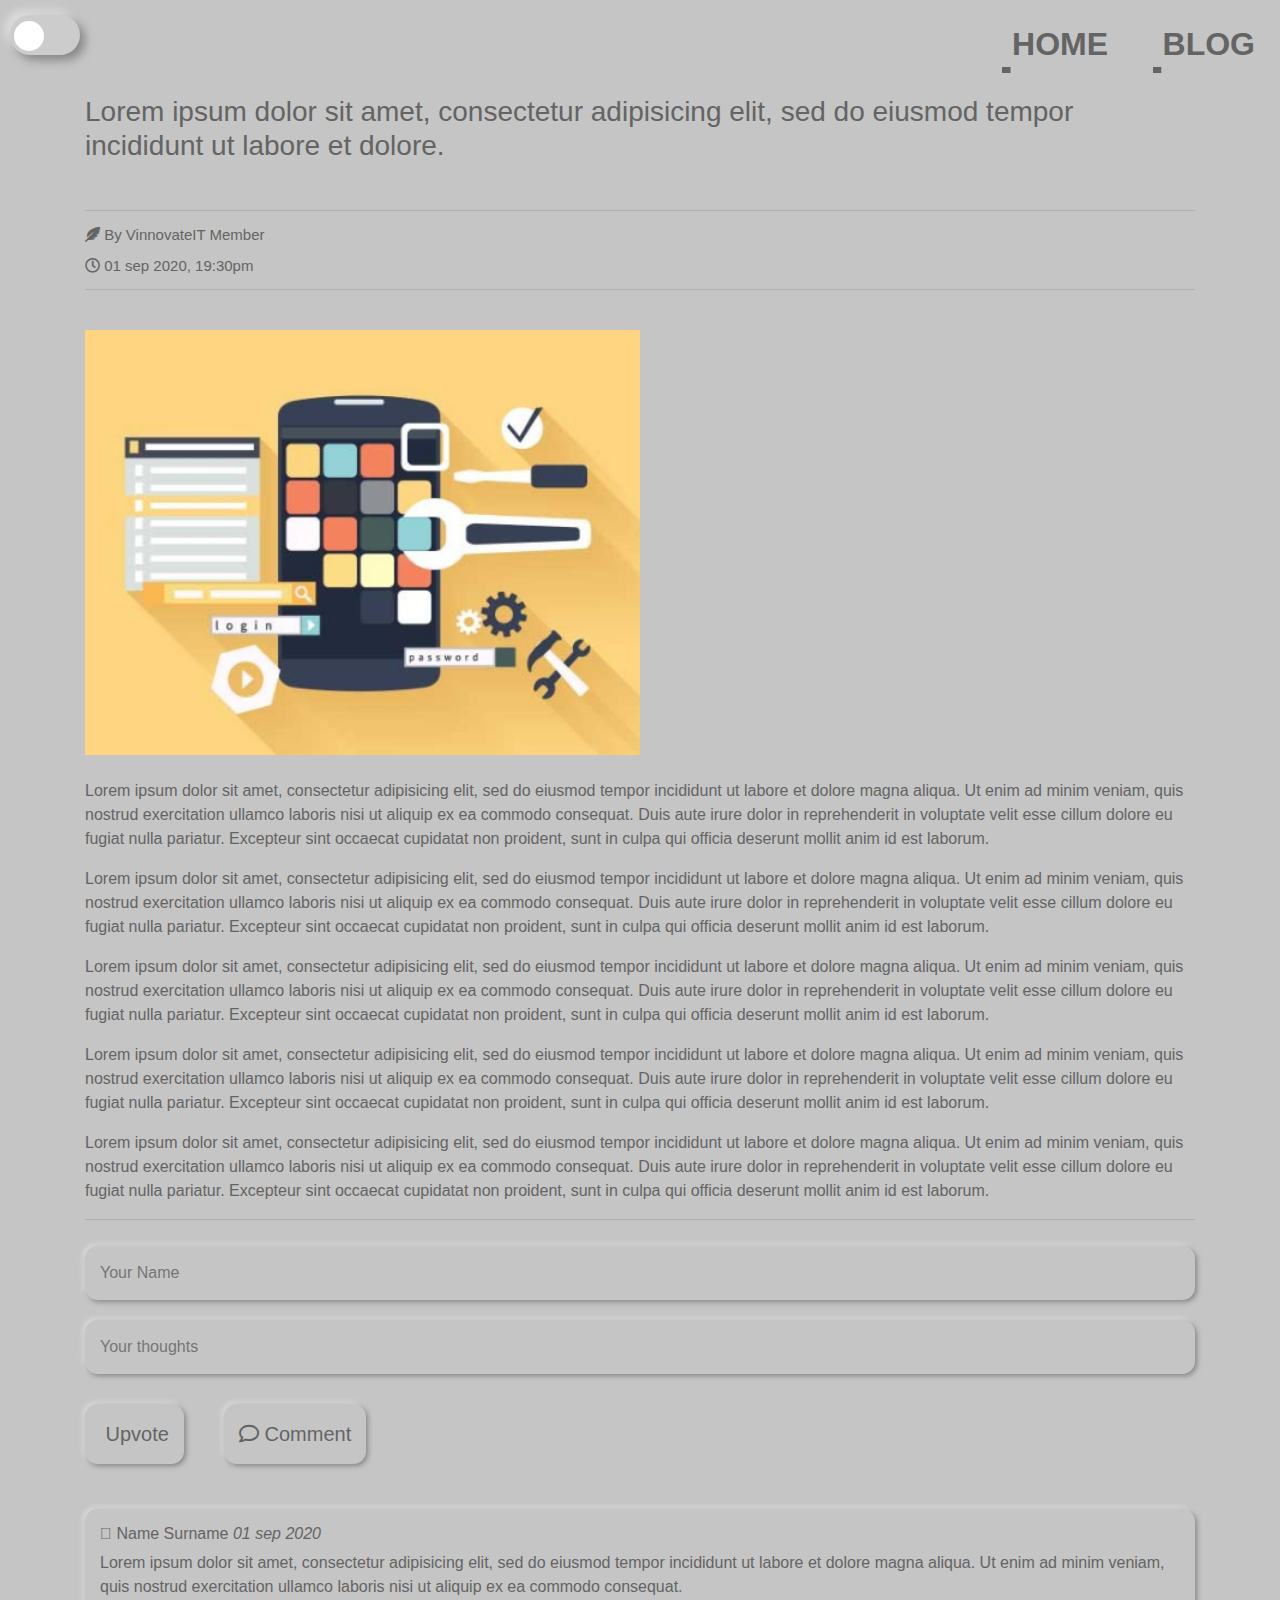
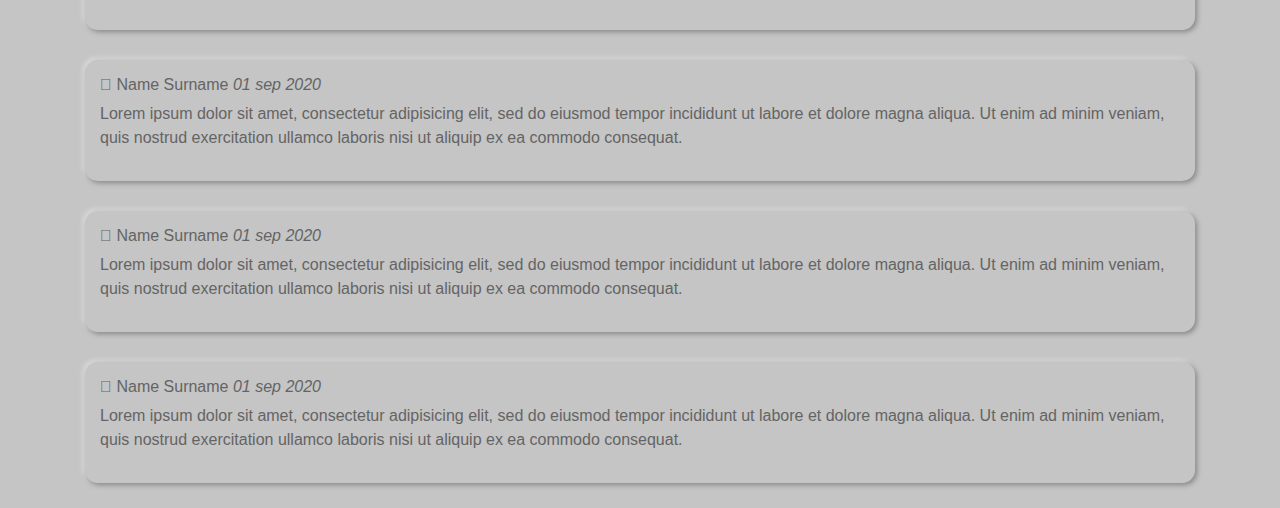
==== blog_detail.html @ 6a55b5c4 "html pages linked" ====
<!DOCTYPE html>
<html lang="en" dir="ltr">
  <head>
    <meta charset="utf-8">
    <title>Blog-detail page</title>
    <meta http-equiv="X-UA-Compatible" content="IE=edge">
    <meta name="viewport" content="width=device-width, initial-scale=1">
    <link rel="stylesheet" href="https://maxcdn.bootstrapcdn.com/bootstrap/4.0.0/css/bootstrap.min.css" integrity="sha384-Gn5384xqQ1aoWXA+058RXPxPg6fy4IWvTNh0E263XmFcJlSAwiGgFAW/dAiS6JXm" crossorigin="anonymous">
    <link rel="stylesheet" href="https://pro.fontawesome.com/releases/v5.10.0/css/all.css">
    <link rel="stylesheet" href="css/blog_detail.css">
  </head>
  <body>
  <nav>
          <label class="switch">
            <input type="checkbox">
            <span class="slider round"></span>
          </label>
          <div class="nav-links">
            <h1><a href="index.html">HOME</a></h1>
            <h1><a href="blog_list.html">BLOG</a></h1>
          </div>
        </nav>
    <div class="container">
      <div class="blog">
        <h3>Lorem ipsum dolor sit amet, consectetur adipisicing elit, sed do eiusmod tempor incididunt ut labore et dolore.</h3><br>
        <hr>
          <div class="col- writer_info">
            <p><i class="fas fa-feather-alt"></i> By VinnovateIT Member</p>
            <p><i class="far fa-clock"></i> 01 sep 2020, 19:30pm</p>
          </div>
        <hr>
        <br>
        <div class="blog-content">
          <img src="img/project-4.PNG" alt="">
          <br>
          <br>
          <p>Lorem ipsum dolor sit amet, consectetur adipisicing elit, sed do eiusmod tempor incididunt ut labore et dolore magna aliqua. Ut enim ad minim veniam, quis nostrud exercitation ullamco laboris nisi ut aliquip ex ea commodo consequat. Duis aute irure dolor in reprehenderit in voluptate velit esse cillum dolore eu fugiat nulla pariatur. Excepteur sint occaecat cupidatat non proident, sunt in culpa qui officia deserunt mollit anim id est laborum.</p>

          <p>Lorem ipsum dolor sit amet, consectetur adipisicing elit, sed do eiusmod tempor incididunt ut labore et dolore magna aliqua. Ut enim ad minim veniam, quis nostrud exercitation ullamco laboris nisi ut aliquip ex ea commodo consequat. Duis aute irure dolor in reprehenderit in voluptate velit esse cillum dolore eu fugiat nulla pariatur. Excepteur sint occaecat cupidatat non proident, sunt in culpa qui officia deserunt mollit anim id est laborum.</p>

          <p>Lorem ipsum dolor sit amet, consectetur adipisicing elit, sed do eiusmod tempor incididunt ut labore et dolore magna aliqua. Ut enim ad minim veniam, quis nostrud exercitation ullamco laboris nisi ut aliquip ex ea commodo consequat. Duis aute irure dolor in reprehenderit in voluptate velit esse cillum dolore eu fugiat nulla pariatur. Excepteur sint occaecat cupidatat non proident, sunt in culpa qui officia deserunt mollit anim id est laborum.</p>

          <p>Lorem ipsum dolor sit amet, consectetur adipisicing elit, sed do eiusmod tempor incididunt ut labore et dolore magna aliqua. Ut enim ad minim veniam, quis nostrud exercitation ullamco laboris nisi ut aliquip ex ea commodo consequat. Duis aute irure dolor in reprehenderit in voluptate velit esse cillum dolore eu fugiat nulla pariatur. Excepteur sint occaecat cupidatat non proident, sunt in culpa qui officia deserunt mollit anim id est laborum.</p>

          <p>Lorem ipsum dolor sit amet, consectetur adipisicing elit, sed do eiusmod tempor incididunt ut labore et dolore magna aliqua. Ut enim ad minim veniam, quis nostrud exercitation ullamco laboris nisi ut aliquip ex ea commodo consequat. Duis aute irure dolor in reprehenderit in voluptate velit esse cillum dolore eu fugiat nulla pariatur. Excepteur sint occaecat cupidatat non proident, sunt in culpa qui officia deserunt mollit anim id est laborum.</p>

        </div>

        <hr>

        <input type="text" name="" placeholder="Your Name">
        <br>
        <input type="text" name="" placeholder="Your thoughts">

        <div class="options">
          <a href="#"><p><i class="fas fa-arrow-alt-up"></i> Upvote</p></a>
          <a href="#"><p><i class="far fa-comment"></i> Comment</p></a>
        </div>

        <div class="blog-comments">
          <div class="row">
            <div class="col-12">
              <div class="comment">
                <h6><i class="fal fa-user"></i> Name Surname  <i>01 sep 2020</i></h6>
                <p>Lorem ipsum dolor sit amet, consectetur adipisicing elit, sed do eiusmod tempor incididunt ut labore et dolore magna aliqua. Ut enim ad minim veniam, quis nostrud exercitation ullamco laboris nisi ut aliquip ex ea commodo consequat.</p>
              </div>
            </div>
            <div class="col-12">
              <div class="comment">
                <h6><i class="fal fa-user"></i> Name Surname <i>01 sep 2020</i></h6>
                <p>Lorem ipsum dolor sit amet, consectetur adipisicing elit, sed do eiusmod tempor incididunt ut labore et dolore magna aliqua. Ut enim ad minim veniam, quis nostrud exercitation ullamco laboris nisi ut aliquip ex ea commodo consequat.</p>
              </div>
            </div>
            <div class="col-12">
              <div class="comment">
                <h6><i class="fal fa-user"></i> Name Surname <i>01 sep 2020</i></h6>
                <p>Lorem ipsum dolor sit amet, consectetur adipisicing elit, sed do eiusmod tempor incididunt ut labore et dolore magna aliqua. Ut enim ad minim veniam, quis nostrud exercitation ullamco laboris nisi ut aliquip ex ea commodo consequat.</p>
              </div>
            </div>
            <div class="col-12">
              <div class="comment">
                <h6><i class="fal fa-user"></i> Name Surname <i>01 sep 2020</i></h6>
                <p>Lorem ipsum dolor sit amet, consectetur adipisicing elit, sed do eiusmod tempor incididunt ut labore et dolore magna aliqua. Ut enim ad minim veniam, quis nostrud exercitation ullamco laboris nisi ut aliquip ex ea commodo consequat.</p>
              </div>
            </div>
          </div>
        </div>
      </div>
    </div>



  </body>
</html>
---- css/blog_detail.css ----
*{
  margin: 0;
  padding: 0;
  text-decoration: none;
}

body{
    background-color: rgb(197,197,197);
    color: rgb(100,100,100);
}

nav{
	padding: 0;
	margin: 0;
}

nav .nav-links{
	position: relative;
	float: right;
	right: 0;
}

nav .nav-links h1{
	list-style: none;
	display: inline-block;
	position: relative;
	/* box-shadow: 5px 5px 10px 0 rgba(119,119,119, 0.8),
 -5px -5px 10px 0 rgba( 230,230,230,0.8); */
 border-radius: .8rem;
	padding: 15px;
	margin: 10px;
}

nav .nav-links h1:hover{
		/* box-shadow: inset 5px 5px 10px 0 rgba(119,119,119, 0.8),
    inset -5px -5px 10px 0 rgba(230,230,230, 0.8); */
}

nav .nav-links h1 a{
	text-decoration: none;
	color: rgb(100,100,100);
	font-size: 32px;
  font-weight: bold;
	display: flex;
}

nav .nav-links h1 a:after{
	content: '';
	position: absolute;
	bottom: 5px;
	left: 5px;
	width: 45%;
	height: 6px;
	transform: scaleX(0.15);
	background-color: rgb(100,100,100);
	transform-origin: left;
	transition: all 0.5s;
}


nav .nav-links h1 a:hover:after{
	transform: scaleX(1);
}

.switch {
	position: relative;
  display: inline-block;
  width: 70px;
  height: 40px;
	margin: 10px;
	margin-top: 15px;
	/* box-shadow: 5px 5px 10px 0 rgba(119,119,119, 0.8),
 -5px -5px 10px 0 rgba( 230,230,230,0.8); */
}

.switch input {
  opacity: 0;
  width: 0;
  height: 0;

}

.slider.round{
  position: absolute;
  cursor: pointer;
  top: 0;
  left: 0;
  right: 0;
  bottom: 0;
  background-color: #ccc;
  -webkit-transition: .5s;
  transition: .5s;
	border-radius: 40px;
	box-shadow: 5px 5px 10px 0 rgba(119,119,119, 0.8),
 -5px -5px 10px 0 rgba( 230,230,230,0.8);
}

.slider.round:before {
  position: absolute;
  content: "";
  height: 30px;
  width: 30px;
  left: 4px;
  bottom: 4px;
  background-color: white;
  -webkit-transition: .5s;
  transition: .5s;
	/* box-shadow: 5px 5px 10px 0 rgba(119,119,119, 0.8),
 -5px -5px 10px 0 rgba( 230,230,230,0.8); */
}

input:checked + .slider.round {
  background-color: black;
}

input:focus + .slider.round {
	box-shadow: 5px 5px 10px 0 rgba(119,119,119, 0.8),
 -5px -5px 10px 0 rgba( 230,230,230,0.8);
}

input:checked + .slider.round:before {
  -webkit-transform: translateX(26px);
  -ms-transform: translateX(26px);
  transform: translateX(26px);
}

/* Rounded sliders */
.slider.round {
  border-radius: 40px;
	box-shadow: 5px 5px 10px 0 rgba(119,119,119, 0.8),
 -5px -5px 10px 0 rgba( 230,230,230,0.8);
}

.slider.round:before {
  border-radius: 50%;
}
.blog{
  margin-top: 30px;
}

/* .vimg{
  height: 100%;
  width: 100%;
  border-radius: 50%;
} */

.writer_info{
  font-size: 15px;
  line-height: 1;
}

.blog input[type="text"]{
  background: transparent;
  width: 100%;
  margin: 10px 40px 10px 0px;
  padding: 15px;
  border: none;
  border-radius: .8rem;
  box-shadow: 2px 2px 5px 0 rgba(119,119,119, 0.8),
  -2px -2px 5px 0 rgba(230,230,230, 0.8);
}

.blog input[type="text"]:focus{
  outline: none;
}

.blog-content{
  align-items: center;
  /* text-align: center; */
}

.blog-content img{
  height: 50%;
  width: 50%;
  margin: auto;
}

.options{
  display: flex;
}

.options a{
  text-decoration: none;
}

.options a p{
  margin: 20px 40px 20px 0px;
  padding: 15px;
  box-shadow: 2px 2px 5px 0 rgba(119,119,119, 0.8),
  -2px -2px 5px 0 rgba( 230,230,230,0.8);
  border-radius: 0.8rem;
  color: rgb(100,100,100);
  font-size: 20px;
  transition: box-shadow .3s;
}

.options a p:hover{
  box-shadow: inset 2px 2px 5px 0 rgba(119,119,119, 0.8),
  inset -2px -2px 5px 0 rgba( 230,230,230,0.8);
}

.blog-comments{
  margin: 10px 0px;
}

.blog-comments .comment{
  margin: 15px 0px;
  padding: 15px;
  box-shadow: 2px 2px 5px 0 rgba(119,119,119, 0.8),
  -2px -2px 5px 0 rgba( 230,230,230,0.8);
  border-radius: 0.8rem;
}

@media only screen and (max-width: 650px){
  .blog input[type="text"]{
    width: 100%;
  }
  .options a p{
    padding: 10px;
    font-size: 15px;
  }
}
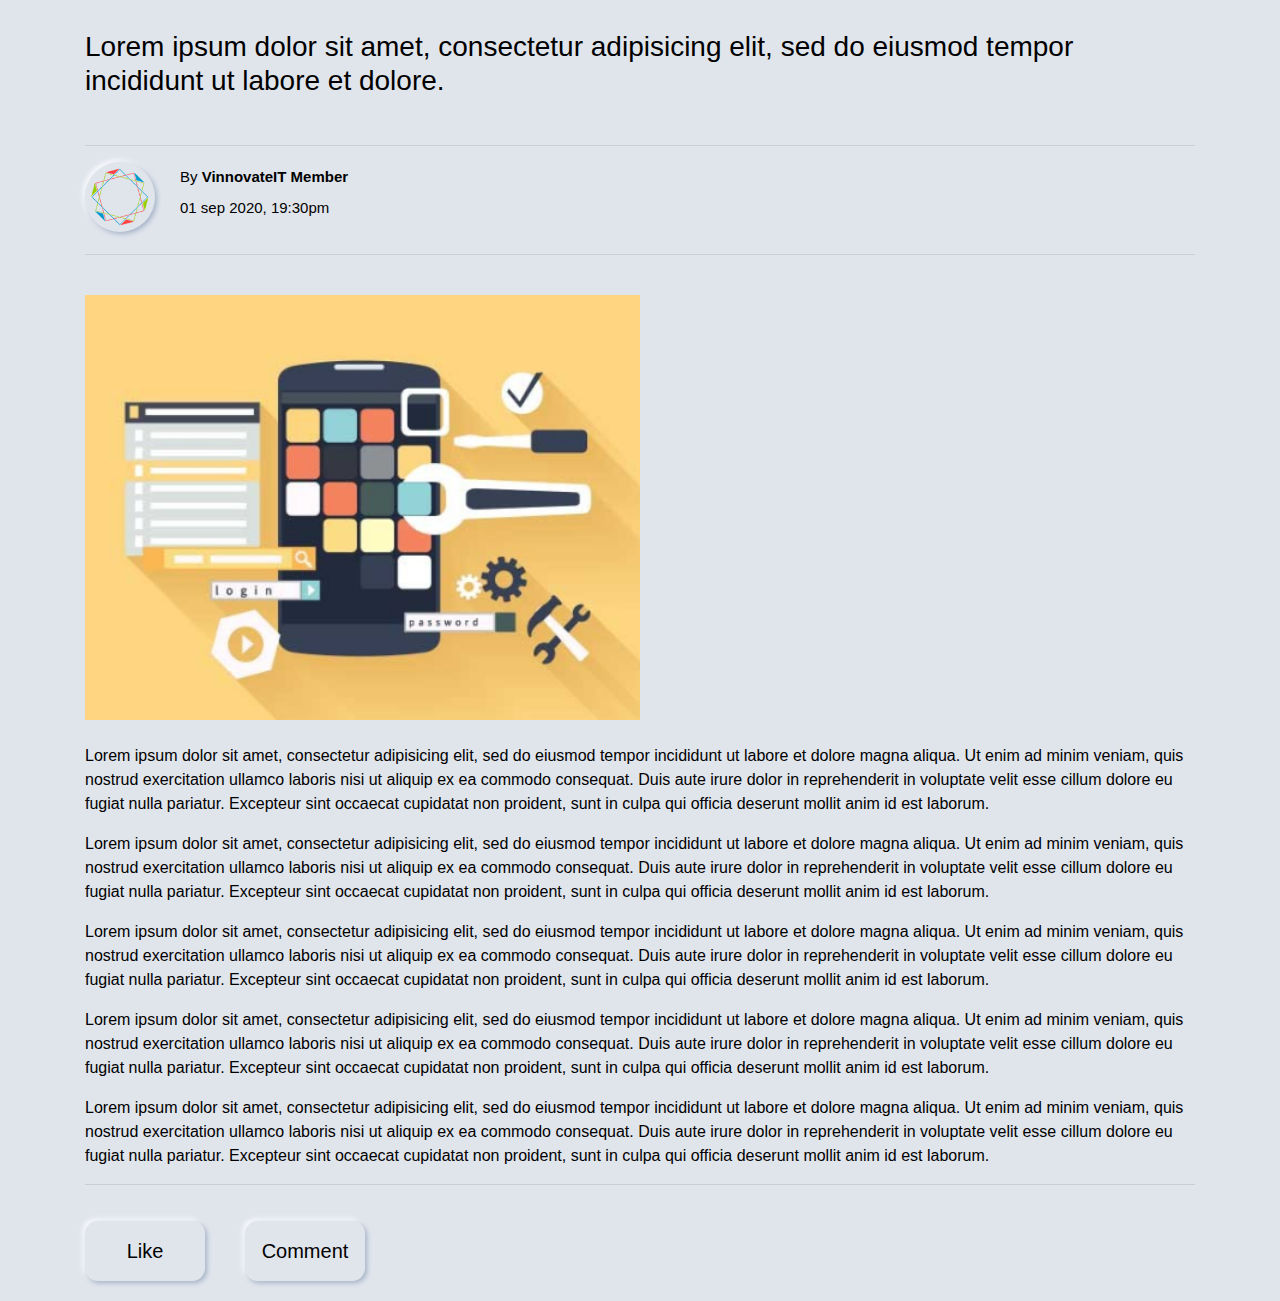
==== commit add4430d: "Merge remote-tracking branch 'upstream/master' into blogdetail" ====
--- a/blog_detail.html
+++ b/blog_detail.html
@@ -7,27 +7,34 @@
     <meta name="viewport" content="width=device-width, initial-scale=1">
     <link rel="stylesheet" href="https://maxcdn.bootstrapcdn.com/bootstrap/4.0.0/css/bootstrap.min.css" integrity="sha384-Gn5384xqQ1aoWXA+058RXPxPg6fy4IWvTNh0E263XmFcJlSAwiGgFAW/dAiS6JXm" crossorigin="anonymous">
     <link rel="stylesheet" href="https://pro.fontawesome.com/releases/v5.10.0/css/all.css">
-    <link rel="stylesheet" href="css/blog_detail.css">
+    <link rel="stylesheet" href="blog_detail/blog_detail.css">
   </head>
   <body>
-  <nav>
-          <label class="switch">
-            <input type="checkbox">
-            <span class="slider round"></span>
-          </label>
-          <div class="nav-links">
-            <h1><a href="index.html">HOME</a></h1>
-            <h1><a href="blog_list.html">BLOG</a></h1>
-          </div>
-        </nav>
+        <!-- <nav>
+            <label class="switch">
+              <input type="checkbox">
+              <span class="slider round"></span>
+            </label>
+            <div class="nav-links">
+              <h1><a href="index.html">HOME</a></h1>
+              <h1><a href="blog_list.html">BLOG</a></h1>
+            </div>
+        </nav> -->
     <div class="container">
       <div class="blog">
         <h3>Lorem ipsum dolor sit amet, consectetur adipisicing elit, sed do eiusmod tempor incididunt ut labore et dolore.</h3><br>
         <hr>
-          <div class="col- writer_info">
-            <p><i class="fas fa-feather-alt"></i> By VinnovateIT Member</p>
-            <p><i class="far fa-clock"></i> 01 sep 2020, 19:30pm</p>
+        <div class="row">
+          <div class="col-3 col-md-1">
+            <a href="https://vinnovateit.com/"><img src="img/VinnovateIT-shape.png" alt="" class="blog-detail-icon"></a>
           </div>
+          <div class="col-9 col-md-11">
+            <div class="writer_info">
+              <p> By <b>VinnovateIT Member</b></p>
+              <p> 01 sep 2020, 19:30pm</p>
+            </div>
+          </div>
+        </div>
         <hr>
         <br>
         <div class="blog-content">
@@ -48,14 +55,22 @@
 
         <hr>
 
-        <input type="text" name="" placeholder="Your Name">
-        <br>
-        <input type="text" name="" placeholder="Your thoughts">
+        <div class="buttons">
+          <form class="likes" action="index.html" method="post">
+            <input type="submit" value="Like" class="blog-button">
+          </form>
 
-        <div class="options">
-          <a href="#"><p><i class="fas fa-arrow-alt-up"></i> Upvote</p></a>
-          <a href="#"><p><i class="far fa-comment"></i> Comment</p></a>
+          <p class="blog-button" id="comment">Comment</p>
         </div>
+
+      <div class="hide" id="comment-section">
+        <form class="" action="index.html" method="post">
+          <input type="text" name="" placeholder="Enter your name" required>
+          <br>
+          <input type="text" name="" placeholder="Enter your thoughts" required>
+          <br>
+          <input type="submit" value="Submit" class="blog-button">
+        </form>
 
         <div class="blog-comments">
           <div class="row">
@@ -87,8 +102,13 @@
         </div>
       </div>
     </div>
+  </div>
 
-
+  <script type="text/javascript">
+    document.getElementById('comment').addEventListener('click',function(){
+      document.getElementById('comment-section').classList.toggle('hide');
+    })
+  </script>
 
   </body>
 </html>
--- a/blog_detail/blog_detail.css
+++ b/blog_detail/blog_detail.css
@@ -0,0 +1,143 @@
+*{
+  margin: 0;
+  padding: 0;
+  text-decoration: none;
+}
+
+body{
+    background-color: #E0E5EC;
+    color: black;
+}
+
+.blog{
+  margin-top: 30px;
+}
+
+.blog-detail-icon{
+  height: 70px;
+  width: 70px;
+  border-radius: 50%;
+  box-shadow: 2px 2px 5px 0 #A3B1C6,
+  -2px -2px 5px 0 #FFFFFF;
+  padding: 5px;
+}
+
+.blog-detail-icon:hover{
+  box-shadow: inset 2px 2px 5px 0 #A3B1C6,
+  inset -2px -2px 5px 0 #FFFFFF;
+}
+
+/* .vimg{
+  height: 100%;
+  width: 100%;
+  border-radius: 50%;
+} */
+
+.writer_info{
+  padding: 7px 0px;
+  font-size: 15px;
+  line-height: 1;
+}
+
+.blog input[type="text"]{
+  background: transparent;
+  width: 100%;
+  margin: 10px 40px 10px 0px;
+  padding: 15px;
+  border: none;
+  border-radius: .8rem;
+  box-shadow: inset 2px 2px 5px 0 #A3B1C6,
+  inset -2px -2px 5px 0 #FFFFFF;
+}
+
+.blog input[type="text"]:focus{
+  outline: none;
+}
+
+.blog-content{
+  align-items: center;
+  /* text-align: center; */
+}
+
+.blog-content img{
+  height: 50%;
+  width: 50%;
+  margin: auto;
+}
+
+/* .options{
+  display: flex;
+}
+
+.options a{
+  text-decoration: none;
+}
+
+.options a p{
+  margin: 20px 40px 20px 0px;
+  padding: 15px;
+  box-shadow: 2px 2px 5px 0 #A3B1C6,
+  -2px -2px 5px 0 #FFFFFF;
+  border-radius: 0.8rem;
+  color: black;
+  font-size: 20px;
+  transition: box-shadow .3s;
+}
+
+.options a p:hover{
+  box-shadow: inset 2px 2px 5px 0 #A3B1C6,
+  inset -2px -2px 5px 0 #FFFFFF;
+} */
+
+.buttons{
+  display: flex;
+  transition: transform 2s;
+}
+
+.blog-button{
+  margin: 20px 40px 20px 0px;
+  width: 120px;
+  height: 60px;
+  padding: 15px;
+  box-shadow: 2px 2px 5px 0 #A3B1C6,
+  -2px -2px 5px 0 #FFFFFF;
+  border-radius: 0.8rem;
+  color: black;
+  font-size: 20px;
+  transition: box-shadow .3s;
+  text-align: center;
+  justify-content: center;
+  background: transparent;
+  border: none;
+}
+
+.blog-button:hover{
+  box-shadow: inset 2px 2px 5px 0 #A3B1C6,
+  inset -2px -2px 5px 0 #FFFFFF;
+}
+
+.hide{
+  display: none;
+}
+
+.blog-comments{
+  margin: 10px 0px;
+}
+
+.blog-comments .comment{
+  margin: 15px 0px;
+  padding: 15px;
+  box-shadow: inset 2px 2px 5px 0 #A3B1C6,
+  inset -2px -2px 5px 0 #FFFFFF;
+  border-radius: 0.8rem;
+}
+
+@media only screen and (max-width: 650px){
+  .blog input[type="text"]{
+    width: 100%;
+  }
+  .options a p{
+    padding: 10px;
+    font-size: 15px;
+  }
+}
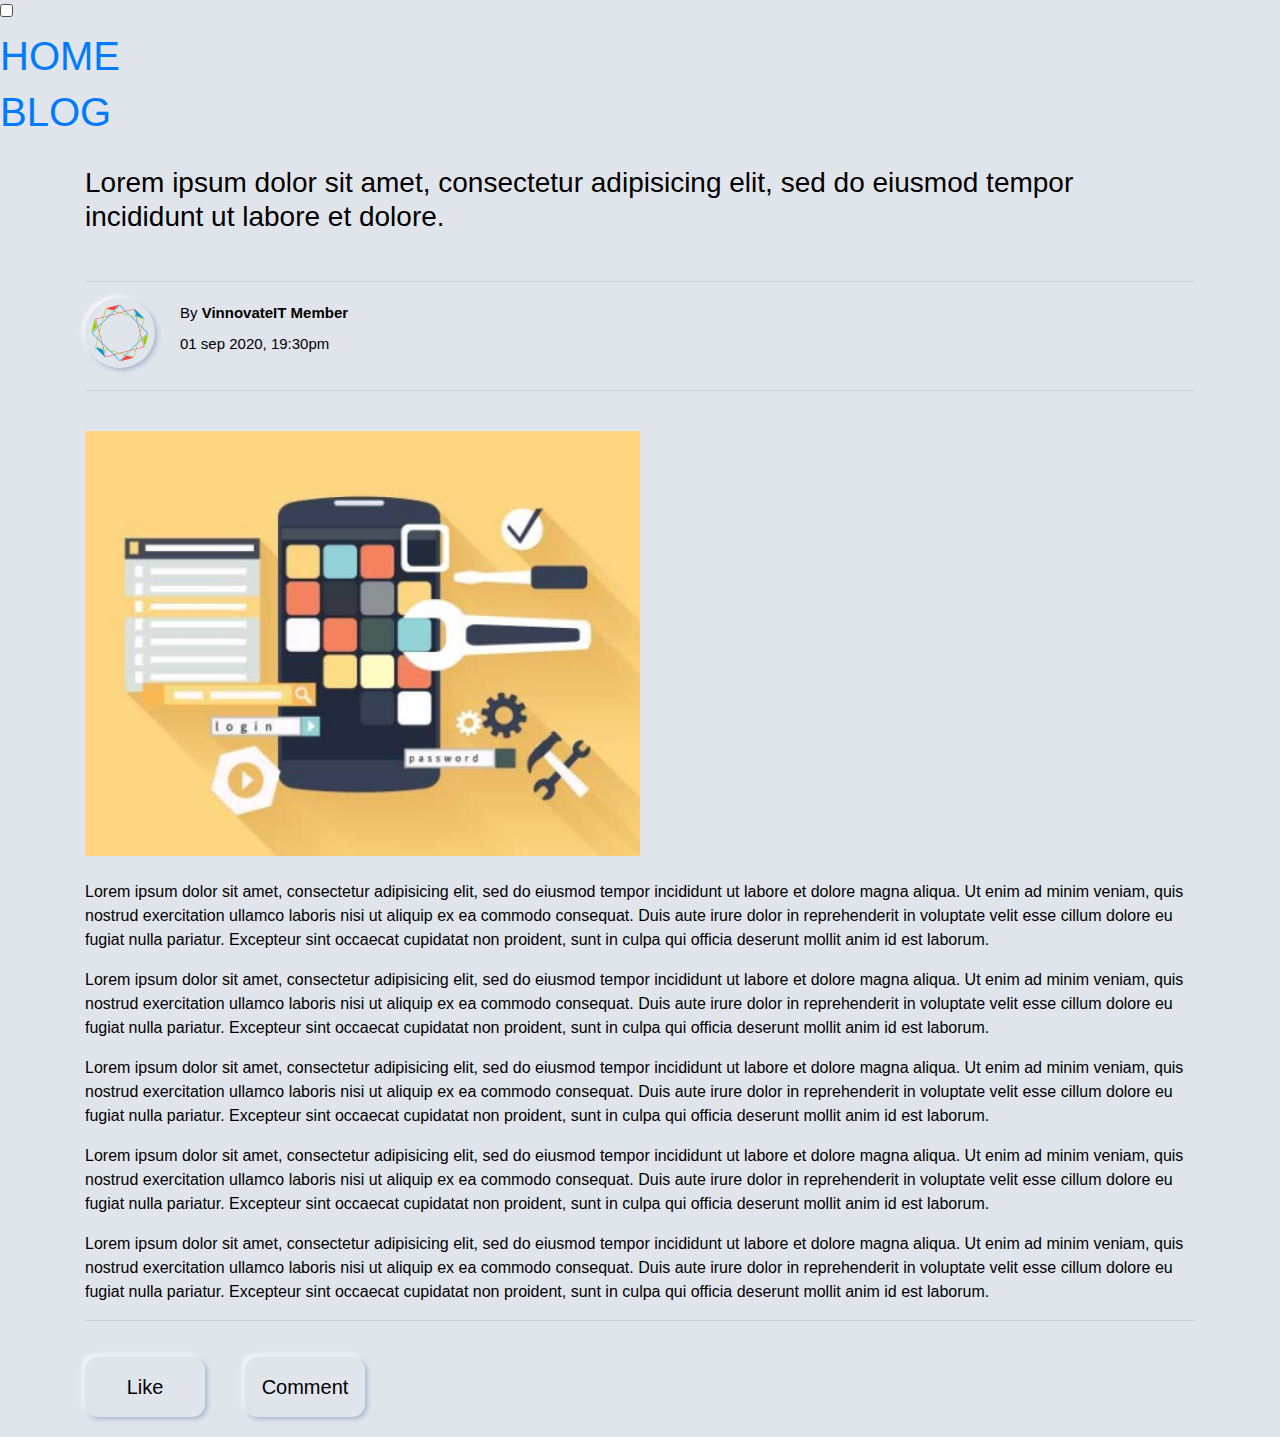
==== commit b18700c7: "dark mode improvisations" ====
--- a/blog_detail.html
+++ b/blog_detail.html
@@ -8,107 +8,110 @@
     <link rel="stylesheet" href="https://maxcdn.bootstrapcdn.com/bootstrap/4.0.0/css/bootstrap.min.css" integrity="sha384-Gn5384xqQ1aoWXA+058RXPxPg6fy4IWvTNh0E263XmFcJlSAwiGgFAW/dAiS6JXm" crossorigin="anonymous">
     <link rel="stylesheet" href="https://pro.fontawesome.com/releases/v5.10.0/css/all.css">
     <link rel="stylesheet" href="blog_detail/blog_detail.css">
-  </head>
-  <body>
-        <!-- <nav>
-            <label class="switch">
-              <input type="checkbox">
-              <span class="slider round"></span>
-            </label>
-            <div class="nav-links">
-              <h1><a href="index.html">HOME</a></h1>
-              <h1><a href="blog_list.html">BLOG</a></h1>
+
+    <!--    <link rel="stylesheet" href="css/blog_detail.css">-->
+    <script src="js/index.js"></script>
+</head>
+
+<body id="body">
+    <nav>
+        <label class="switch">
+            <input type="checkbox" id="darkmode" >
+            <span class="slider round"></span>
+        </label>
+        <div class="nav-links">
+            <h1><a href="index.html">HOME</a></h1>
+            <h1><a href="blog_list.html">BLOG</a></h1>
+        </div>
+    </nav>
+    <div class="container">
+        <div class="blog">
+            <h3>Lorem ipsum dolor sit amet, consectetur adipisicing elit, sed do eiusmod tempor incididunt ut labore et dolore.</h3><br>
+            <hr>
+            <div class="row">
+                <div class="col-3 col-md-1">
+                    <a href="https://vinnovateit.com/"><img src="img/VinnovateIT-shape.png" alt="" class="blog-detail-icon"></a>
+                </div>
+                <div class="col-9 col-md-11">
+                    <div class="writer_info">
+                        <p> By <b>VinnovateIT Member</b></p>
+                        <p> 01 sep 2020, 19:30pm</p>
+                    </div>
+                </div>
             </div>
-        </nav> -->
-    <div class="container">
-      <div class="blog">
-        <h3>Lorem ipsum dolor sit amet, consectetur adipisicing elit, sed do eiusmod tempor incididunt ut labore et dolore.</h3><br>
-        <hr>
-        <div class="row">
-          <div class="col-3 col-md-1">
-            <a href="https://vinnovateit.com/"><img src="img/VinnovateIT-shape.png" alt="" class="blog-detail-icon"></a>
-          </div>
-          <div class="col-9 col-md-11">
-            <div class="writer_info">
-              <p> By <b>VinnovateIT Member</b></p>
-              <p> 01 sep 2020, 19:30pm</p>
+            <hr>
+            <br>
+            <div class="blog-content">
+                <img src="img/project-4.PNG" alt="">
+                <br>
+                <br>
+                <p>Lorem ipsum dolor sit amet, consectetur adipisicing elit, sed do eiusmod tempor incididunt ut labore et dolore magna aliqua. Ut enim ad minim veniam, quis nostrud exercitation ullamco laboris nisi ut aliquip ex ea commodo consequat. Duis aute irure dolor in reprehenderit in voluptate velit esse cillum dolore eu fugiat nulla pariatur. Excepteur sint occaecat cupidatat non proident, sunt in culpa qui officia deserunt mollit anim id est laborum.</p>
+
+                <p>Lorem ipsum dolor sit amet, consectetur adipisicing elit, sed do eiusmod tempor incididunt ut labore et dolore magna aliqua. Ut enim ad minim veniam, quis nostrud exercitation ullamco laboris nisi ut aliquip ex ea commodo consequat. Duis aute irure dolor in reprehenderit in voluptate velit esse cillum dolore eu fugiat nulla pariatur. Excepteur sint occaecat cupidatat non proident, sunt in culpa qui officia deserunt mollit anim id est laborum.</p>
+
+                <p>Lorem ipsum dolor sit amet, consectetur adipisicing elit, sed do eiusmod tempor incididunt ut labore et dolore magna aliqua. Ut enim ad minim veniam, quis nostrud exercitation ullamco laboris nisi ut aliquip ex ea commodo consequat. Duis aute irure dolor in reprehenderit in voluptate velit esse cillum dolore eu fugiat nulla pariatur. Excepteur sint occaecat cupidatat non proident, sunt in culpa qui officia deserunt mollit anim id est laborum.</p>
+
+                <p>Lorem ipsum dolor sit amet, consectetur adipisicing elit, sed do eiusmod tempor incididunt ut labore et dolore magna aliqua. Ut enim ad minim veniam, quis nostrud exercitation ullamco laboris nisi ut aliquip ex ea commodo consequat. Duis aute irure dolor in reprehenderit in voluptate velit esse cillum dolore eu fugiat nulla pariatur. Excepteur sint occaecat cupidatat non proident, sunt in culpa qui officia deserunt mollit anim id est laborum.</p>
+
+                <p>Lorem ipsum dolor sit amet, consectetur adipisicing elit, sed do eiusmod tempor incididunt ut labore et dolore magna aliqua. Ut enim ad minim veniam, quis nostrud exercitation ullamco laboris nisi ut aliquip ex ea commodo consequat. Duis aute irure dolor in reprehenderit in voluptate velit esse cillum dolore eu fugiat nulla pariatur. Excepteur sint occaecat cupidatat non proident, sunt in culpa qui officia deserunt mollit anim id est laborum.</p>
+
             </div>
-          </div>
+
+            <hr>
+
+            <div class="buttons">
+                <form class="likes" action="index.html" method="post">
+                    <input type="submit" value="Like" class="blog-button">
+                </form>
+
+                <p class="blog-button" id="comment">Comment</p>
+            </div>
+
+            <div class="hide" id="comment-section">
+                <form class="" action="index.html" method="post">
+                    <input type="text" name="" placeholder="Enter your name" required>
+                    <br>
+                    <input type="text" name="" placeholder="Enter your thoughts" required>
+                    <br>
+                    <input type="submit" value="Submit" class="blog-button">
+                </form>
+
+                <div class="blog-comments">
+                    <div class="row">
+                        <div class="col-12">
+                            <div class="comment">
+                                <h6><i class="fal fa-user"></i> Name Surname <i>01 sep 2020</i></h6>
+                                <p>Lorem ipsum dolor sit amet, consectetur adipisicing elit, sed do eiusmod tempor incididunt ut labore et dolore magna aliqua. Ut enim ad minim veniam, quis nostrud exercitation ullamco laboris nisi ut aliquip ex ea commodo consequat.</p>
+                            </div>
+                        </div>
+                        <div class="col-12">
+                            <div class="comment">
+                                <h6><i class="fal fa-user"></i> Name Surname <i>01 sep 2020</i></h6>
+                                <p>Lorem ipsum dolor sit amet, consectetur adipisicing elit, sed do eiusmod tempor incididunt ut labore et dolore magna aliqua. Ut enim ad minim veniam, quis nostrud exercitation ullamco laboris nisi ut aliquip ex ea commodo consequat.</p>
+                            </div>
+                        </div>
+                        <div class="col-12">
+                            <div class="comment">
+                                <h6><i class="fal fa-user"></i> Name Surname <i>01 sep 2020</i></h6>
+                                <p>Lorem ipsum dolor sit amet, consectetur adipisicing elit, sed do eiusmod tempor incididunt ut labore et dolore magna aliqua. Ut enim ad minim veniam, quis nostrud exercitation ullamco laboris nisi ut aliquip ex ea commodo consequat.</p>
+                            </div>
+                        </div>
+                        <div class="col-12">
+                            <div class="comment">
+                                <h6><i class="fal fa-user"></i> Name Surname <i>01 sep 2020</i></h6>
+                                <p>Lorem ipsum dolor sit amet, consectetur adipisicing elit, sed do eiusmod tempor incididunt ut labore et dolore magna aliqua. Ut enim ad minim veniam, quis nostrud exercitation ullamco laboris nisi ut aliquip ex ea commodo consequat.</p>
+                            </div>
+                        </div>
+                    </div>
+                </div>
+            </div>
         </div>
-        <hr>
-        <br>
-        <div class="blog-content">
-          <img src="img/project-4.PNG" alt="">
-          <br>
-          <br>
-          <p>Lorem ipsum dolor sit amet, consectetur adipisicing elit, sed do eiusmod tempor incididunt ut labore et dolore magna aliqua. Ut enim ad minim veniam, quis nostrud exercitation ullamco laboris nisi ut aliquip ex ea commodo consequat. Duis aute irure dolor in reprehenderit in voluptate velit esse cillum dolore eu fugiat nulla pariatur. Excepteur sint occaecat cupidatat non proident, sunt in culpa qui officia deserunt mollit anim id est laborum.</p>
+    </div>
 
-          <p>Lorem ipsum dolor sit amet, consectetur adipisicing elit, sed do eiusmod tempor incididunt ut labore et dolore magna aliqua. Ut enim ad minim veniam, quis nostrud exercitation ullamco laboris nisi ut aliquip ex ea commodo consequat. Duis aute irure dolor in reprehenderit in voluptate velit esse cillum dolore eu fugiat nulla pariatur. Excepteur sint occaecat cupidatat non proident, sunt in culpa qui officia deserunt mollit anim id est laborum.</p>
+    <script type="text/javascript">
+        document.getElementById('comment').addEventListener('click', function() {
+            document.getElementById('comment-section').classList.toggle('hide');
+        })
+    </script>
 
-          <p>Lorem ipsum dolor sit amet, consectetur adipisicing elit, sed do eiusmod tempor incididunt ut labore et dolore magna aliqua. Ut enim ad minim veniam, quis nostrud exercitation ullamco laboris nisi ut aliquip ex ea commodo consequat. Duis aute irure dolor in reprehenderit in voluptate velit esse cillum dolore eu fugiat nulla pariatur. Excepteur sint occaecat cupidatat non proident, sunt in culpa qui officia deserunt mollit anim id est laborum.</p>
-
-          <p>Lorem ipsum dolor sit amet, consectetur adipisicing elit, sed do eiusmod tempor incididunt ut labore et dolore magna aliqua. Ut enim ad minim veniam, quis nostrud exercitation ullamco laboris nisi ut aliquip ex ea commodo consequat. Duis aute irure dolor in reprehenderit in voluptate velit esse cillum dolore eu fugiat nulla pariatur. Excepteur sint occaecat cupidatat non proident, sunt in culpa qui officia deserunt mollit anim id est laborum.</p>
-
-          <p>Lorem ipsum dolor sit amet, consectetur adipisicing elit, sed do eiusmod tempor incididunt ut labore et dolore magna aliqua. Ut enim ad minim veniam, quis nostrud exercitation ullamco laboris nisi ut aliquip ex ea commodo consequat. Duis aute irure dolor in reprehenderit in voluptate velit esse cillum dolore eu fugiat nulla pariatur. Excepteur sint occaecat cupidatat non proident, sunt in culpa qui officia deserunt mollit anim id est laborum.</p>
-
-        </div>
-
-        <hr>
-
-        <div class="buttons">
-          <form class="likes" action="index.html" method="post">
-            <input type="submit" value="Like" class="blog-button">
-          </form>
-
-          <p class="blog-button" id="comment">Comment</p>
-        </div>
-
-      <div class="hide" id="comment-section">
-        <form class="" action="index.html" method="post">
-          <input type="text" name="" placeholder="Enter your name" required>
-          <br>
-          <input type="text" name="" placeholder="Enter your thoughts" required>
-          <br>
-          <input type="submit" value="Submit" class="blog-button">
-        </form>
-
-        <div class="blog-comments">
-          <div class="row">
-            <div class="col-12">
-              <div class="comment">
-                <h6><i class="fal fa-user"></i> Name Surname  <i>01 sep 2020</i></h6>
-                <p>Lorem ipsum dolor sit amet, consectetur adipisicing elit, sed do eiusmod tempor incididunt ut labore et dolore magna aliqua. Ut enim ad minim veniam, quis nostrud exercitation ullamco laboris nisi ut aliquip ex ea commodo consequat.</p>
-              </div>
-            </div>
-            <div class="col-12">
-              <div class="comment">
-                <h6><i class="fal fa-user"></i> Name Surname <i>01 sep 2020</i></h6>
-                <p>Lorem ipsum dolor sit amet, consectetur adipisicing elit, sed do eiusmod tempor incididunt ut labore et dolore magna aliqua. Ut enim ad minim veniam, quis nostrud exercitation ullamco laboris nisi ut aliquip ex ea commodo consequat.</p>
-              </div>
-            </div>
-            <div class="col-12">
-              <div class="comment">
-                <h6><i class="fal fa-user"></i> Name Surname <i>01 sep 2020</i></h6>
-                <p>Lorem ipsum dolor sit amet, consectetur adipisicing elit, sed do eiusmod tempor incididunt ut labore et dolore magna aliqua. Ut enim ad minim veniam, quis nostrud exercitation ullamco laboris nisi ut aliquip ex ea commodo consequat.</p>
-              </div>
-            </div>
-            <div class="col-12">
-              <div class="comment">
-                <h6><i class="fal fa-user"></i> Name Surname <i>01 sep 2020</i></h6>
-                <p>Lorem ipsum dolor sit amet, consectetur adipisicing elit, sed do eiusmod tempor incididunt ut labore et dolore magna aliqua. Ut enim ad minim veniam, quis nostrud exercitation ullamco laboris nisi ut aliquip ex ea commodo consequat.</p>
-              </div>
-            </div>
-          </div>
-        </div>
-      </div>
-    </div>
-  </div>
-
-  <script type="text/javascript">
-    document.getElementById('comment').addEventListener('click',function(){
-      document.getElementById('comment-section').classList.toggle('hide');
-    })
-  </script>
-
-  </body>
-</html>
+</body></html>
--- a/blog_detail/blog_detail.css
+++ b/blog_detail/blog_detail.css
@@ -1,30 +1,30 @@
-*{
-  margin: 0;
-  padding: 0;
-  text-decoration: none;
+* {
+    margin: 0;
+    padding: 0;
+    text-decoration: none;
 }
 
-body{
+body {
     background-color: #E0E5EC;
     color: black;
 }
 
-.blog{
-  margin-top: 30px;
+.blog {
+    margin-top: 30px;
 }
 
-.blog-detail-icon{
-  height: 70px;
-  width: 70px;
-  border-radius: 50%;
-  box-shadow: 2px 2px 5px 0 #A3B1C6,
-  -2px -2px 5px 0 #FFFFFF;
-  padding: 5px;
+.blog-detail-icon {
+    height: 70px;
+    width: 70px;
+    border-radius: 50%;
+    box-shadow: 2px 2px 5px 0 #A3B1C6,
+        -2px -2px 5px 0 #FFFFFF;
+    padding: 5px;
 }
 
-.blog-detail-icon:hover{
-  box-shadow: inset 2px 2px 5px 0 #A3B1C6,
-  inset -2px -2px 5px 0 #FFFFFF;
+.blog-detail-icon:hover {
+    box-shadow: inset 2px 2px 5px 0 #A3B1C6,
+        inset -2px -2px 5px 0 #FFFFFF;
 }
 
 /* .vimg{
@@ -33,36 +33,36 @@
   border-radius: 50%;
 } */
 
-.writer_info{
-  padding: 7px 0px;
-  font-size: 15px;
-  line-height: 1;
+.writer_info {
+    padding: 7px 0px;
+    font-size: 15px;
+    line-height: 1;
 }
 
-.blog input[type="text"]{
-  background: transparent;
-  width: 100%;
-  margin: 10px 40px 10px 0px;
-  padding: 15px;
-  border: none;
-  border-radius: .8rem;
-  box-shadow: inset 2px 2px 5px 0 #A3B1C6,
-  inset -2px -2px 5px 0 #FFFFFF;
+.blog input[type="text"] {
+    background: transparent;
+    width: 100%;
+    margin: 10px 40px 10px 0px;
+    padding: 15px;
+    border: none;
+    border-radius: .8rem;
+    box-shadow: inset 2px 2px 5px 0 #A3B1C6,
+        inset -2px -2px 5px 0 #FFFFFF;
 }
 
-.blog input[type="text"]:focus{
-  outline: none;
+.blog input[type="text"]:focus {
+    outline: none;
 }
 
-.blog-content{
-  align-items: center;
-  /* text-align: center; */
+.blog-content {
+    align-items: center;
+    /* text-align: center; */
 }
 
-.blog-content img{
-  height: 50%;
-  width: 50%;
-  margin: auto;
+.blog-content img {
+    height: 50%;
+    width: 50%;
+    margin: auto;
 }
 
 /* .options{
@@ -89,55 +89,98 @@
   inset -2px -2px 5px 0 #FFFFFF;
 } */
 
-.buttons{
-  display: flex;
-  transition: transform 2s;
+.buttons {
+    display: flex;
+    transition: transform 2s;
 }
 
-.blog-button{
-  margin: 20px 40px 20px 0px;
-  width: 120px;
-  height: 60px;
-  padding: 15px;
-  box-shadow: 2px 2px 5px 0 #A3B1C6,
-  -2px -2px 5px 0 #FFFFFF;
-  border-radius: 0.8rem;
-  color: black;
-  font-size: 20px;
-  transition: box-shadow .3s;
-  text-align: center;
-  justify-content: center;
-  background: transparent;
-  border: none;
+.blog-button {
+    margin: 20px 40px 20px 0px;
+    width: 120px;
+    height: 60px;
+    padding: 15px;
+    box-shadow: 2px 2px 5px 0 #A3B1C6,
+        -2px -2px 5px 0 #FFFFFF;
+    border-radius: 0.8rem;
+    color: black;
+    font-size: 20px;
+    transition: box-shadow .3s;
+    text-align: center;
+    justify-content: center;
+    background: transparent;
+    border: none;
 }
 
-.blog-button:hover{
-  box-shadow: inset 2px 2px 5px 0 #A3B1C6,
-  inset -2px -2px 5px 0 #FFFFFF;
+.blog-button:hover {
+    box-shadow: inset 2px 2px 5px 0 #A3B1C6,
+        inset -2px -2px 5px 0 #FFFFFF;
 }
 
-.hide{
-  display: none;
+.hide {
+    display: none;
 }
 
-.blog-comments{
-  margin: 10px 0px;
+.blog-comments {
+    margin: 10px 0px;
 }
 
-.blog-comments .comment{
-  margin: 15px 0px;
-  padding: 15px;
-  box-shadow: inset 2px 2px 5px 0 #A3B1C6,
-  inset -2px -2px 5px 0 #FFFFFF;
-  border-radius: 0.8rem;
+.blog-comments .comment {
+    margin: 15px 0px;
+    padding: 15px;
+    box-shadow: inset 2px 2px 5px 0 #A3B1C6,
+        inset -2px -2px 5px 0 #FFFFFF;
+    border-radius: 0.8rem;
 }
 
-@media only screen and (max-width: 650px){
-  .blog input[type="text"]{
-    width: 100%;
-  }
-  .options a p{
-    padding: 10px;
-    font-size: 15px;
-  }
+@media only screen and (max-width: 650px) {
+    .blog input[type="text"] {
+        width: 100%;
+    }
+
+    .options a p {
+        padding: 10px;
+        font-size: 15px;
+    }
 }
+
+
+.dark-mode {
+    background-color: rgb(48, 50, 52);
+    /*    background-color: rgb(26,26,26);*/
+
+    color: rgb(161, 162, 164);
+}
+
+.dark-mode nav .nav-links h1 a {
+    color: rgb(161, 162, 164);
+}
+
+.dark-mode nav .nav-links h1 a:after {
+    background-color: rgb(161, 162, 164);
+}
+
+.dark-mode .blog input[type="text"] {
+    box-shadow: 2px 2px 5px 0 rgba(73, 73, 73, 0.8),
+        -2px -2px 5px 0 rgba(0, 0, 0, 0.8);
+    color: rgb(161, 162, 164);
+}
+
+
+.dark-mode .blog-comments .comment {
+    box-shadow: 2px 2px 5px 0 rgba(73, 73, 73, 0.8),
+        -2px -2px 5px 0 rgba(0, 0, 0, 0.8);
+
+}
+
+.dark-mode .blog-button {
+    box-shadow: 2px 2px 5px 0 rgba(0, 0, 00, 0.8),
+        -2px -2px 5px 0 rgba(73, 73, 73, 0.8);
+        color: rgb(161, 162, 164);
+
+}
+
+.dark-mode .blog-button:hover {
+    box-shadow: 2px 2px 5px 0 rgba(73, 73, 73, 0.8),
+        -2px -2px 5px 0 rgba(0, 0, 0, 0.8);
+
+}
--- a/css/blog_detail.css
+++ b/css/blog_detail.css
@@ -0,0 +1,222 @@
+*{
+  margin: 0;
+  padding: 0;
+  text-decoration: none;
+}
+
+body{
+    background-color: rgb(197,197,197);
+    color: rgb(100,100,100);
+}
+
+nav{
+	padding: 0;
+	margin: 0;
+}
+
+nav .nav-links{
+	position: relative;
+	float: right;
+	right: 0;
+}
+
+nav .nav-links h1{
+	list-style: none;
+	display: inline-block;
+	position: relative;
+	/* box-shadow: 5px 5px 10px 0 rgba(119,119,119, 0.8),
+ -5px -5px 10px 0 rgba( 230,230,230,0.8); */
+ border-radius: .8rem;
+	padding: 15px;
+	margin: 10px;
+}
+
+nav .nav-links h1:hover{
+		/* box-shadow: inset 5px 5px 10px 0 rgba(119,119,119, 0.8),
+    inset -5px -5px 10px 0 rgba(230,230,230, 0.8); */
+}
+
+nav .nav-links h1 a{
+	text-decoration: none;
+	color: rgb(100,100,100);
+	font-size: 32px;
+  font-weight: bold;
+	display: flex;
+}
+
+nav .nav-links h1 a:after{
+	content: '';
+	position: absolute;
+	bottom: 5px;
+	left: 5px;
+	width: 45%;
+	height: 6px;
+	transform: scaleX(0.15);
+	background-color: rgb(100,100,100);
+	transform-origin: left;
+	transition: all 0.5s;
+}
+
+
+nav .nav-links h1 a:hover:after{
+	transform: scaleX(1);
+}
+
+.switch {
+	position: relative;
+  display: inline-block;
+  width: 70px;
+  height: 40px;
+	margin: 10px;
+	margin-top: 15px;
+	/* box-shadow: 5px 5px 10px 0 rgba(119,119,119, 0.8),
+ -5px -5px 10px 0 rgba( 230,230,230,0.8); */
+}
+
+.switch input {
+  opacity: 0;
+  width: 0;
+  height: 0;
+
+}
+
+.slider.round{
+  position: absolute;
+  cursor: pointer;
+  top: 0;
+  left: 0;
+  right: 0;
+  bottom: 0;
+  background-color: #ccc;
+  -webkit-transition: .5s;
+  transition: .5s;
+	border-radius: 40px;
+	box-shadow: 5px 5px 10px 0 rgba(119,119,119, 0.8),
+ -5px -5px 10px 0 rgba( 230,230,230,0.8);
+}
+
+.slider.round:before {
+  position: absolute;
+  content: "";
+  height: 30px;
+  width: 30px;
+  left: 4px;
+  bottom: 4px;
+  background-color: white;
+  -webkit-transition: .5s;
+  transition: .5s;
+	/* box-shadow: 5px 5px 10px 0 rgba(119,119,119, 0.8),
+ -5px -5px 10px 0 rgba( 230,230,230,0.8); */
+}
+
+input:checked + .slider.round {
+  background-color: black;
+}
+
+input:focus + .slider.round {
+	box-shadow: 5px 5px 10px 0 rgba(119,119,119, 0.8),
+ -5px -5px 10px 0 rgba( 230,230,230,0.8);
+}
+
+input:checked + .slider.round:before {
+  -webkit-transform: translateX(26px);
+  -ms-transform: translateX(26px);
+  transform: translateX(26px);
+}
+
+/* Rounded sliders */
+.slider.round {
+  border-radius: 40px;
+	box-shadow: 5px 5px 10px 0 rgba(119,119,119, 0.8),
+ -5px -5px 10px 0 rgba( 230,230,230,0.8);
+}
+
+.slider.round:before {
+  border-radius: 50%;
+}
+.blog{
+  margin-top: 30px;
+}
+
+/* .vimg{
+  height: 100%;
+  width: 100%;
+  border-radius: 50%;
+} */
+
+.writer_info{
+  font-size: 15px;
+  line-height: 1;
+}
+
+.blog input[type="text"]{
+  background: transparent;
+  width: 100%;
+  margin: 10px 40px 10px 0px;
+  padding: 15px;
+  border: none;
+  border-radius: .8rem;
+  box-shadow: 2px 2px 5px 0 rgba(119,119,119, 0.8),
+  -2px -2px 5px 0 rgba(230,230,230, 0.8);
+}
+
+.blog input[type="text"]:focus{
+  outline: none;
+}
+
+.blog-content{
+  align-items: center;
+  /* text-align: center; */
+}
+
+.blog-content img{
+  height: 50%;
+  width: 50%;
+  margin: auto;
+}
+
+.options{
+  display: flex;
+}
+
+.options a{
+  text-decoration: none;
+}
+
+.options a p{
+  margin: 20px 40px 20px 0px;
+  padding: 15px;
+  box-shadow: 2px 2px 5px 0 rgba(119,119,119, 0.8),
+  -2px -2px 5px 0 rgba( 230,230,230,0.8);
+  border-radius: 0.8rem;
+  color: rgb(100,100,100);
+  font-size: 20px;
+  transition: box-shadow .3s;
+}
+
+.options a p:hover{
+  box-shadow: inset 2px 2px 5px 0 rgba(119,119,119, 0.8),
+  inset -2px -2px 5px 0 rgba( 230,230,230,0.8);
+}
+
+.blog-comments{
+  margin: 10px 0px;
+}
+
+.blog-comments .comment{
+  margin: 15px 0px;
+  padding: 15px;
+  box-shadow: 2px 2px 5px 0 rgba(119,119,119, 0.8),
+  -2px -2px 5px 0 rgba( 230,230,230,0.8);
+  border-radius: 0.8rem;
+}
+
+@media only screen and (max-width: 650px){
+  .blog input[type="text"]{
+    width: 100%;
+  }
+  .options a p{
+    padding: 10px;
+    font-size: 15px;
+  }
+}
